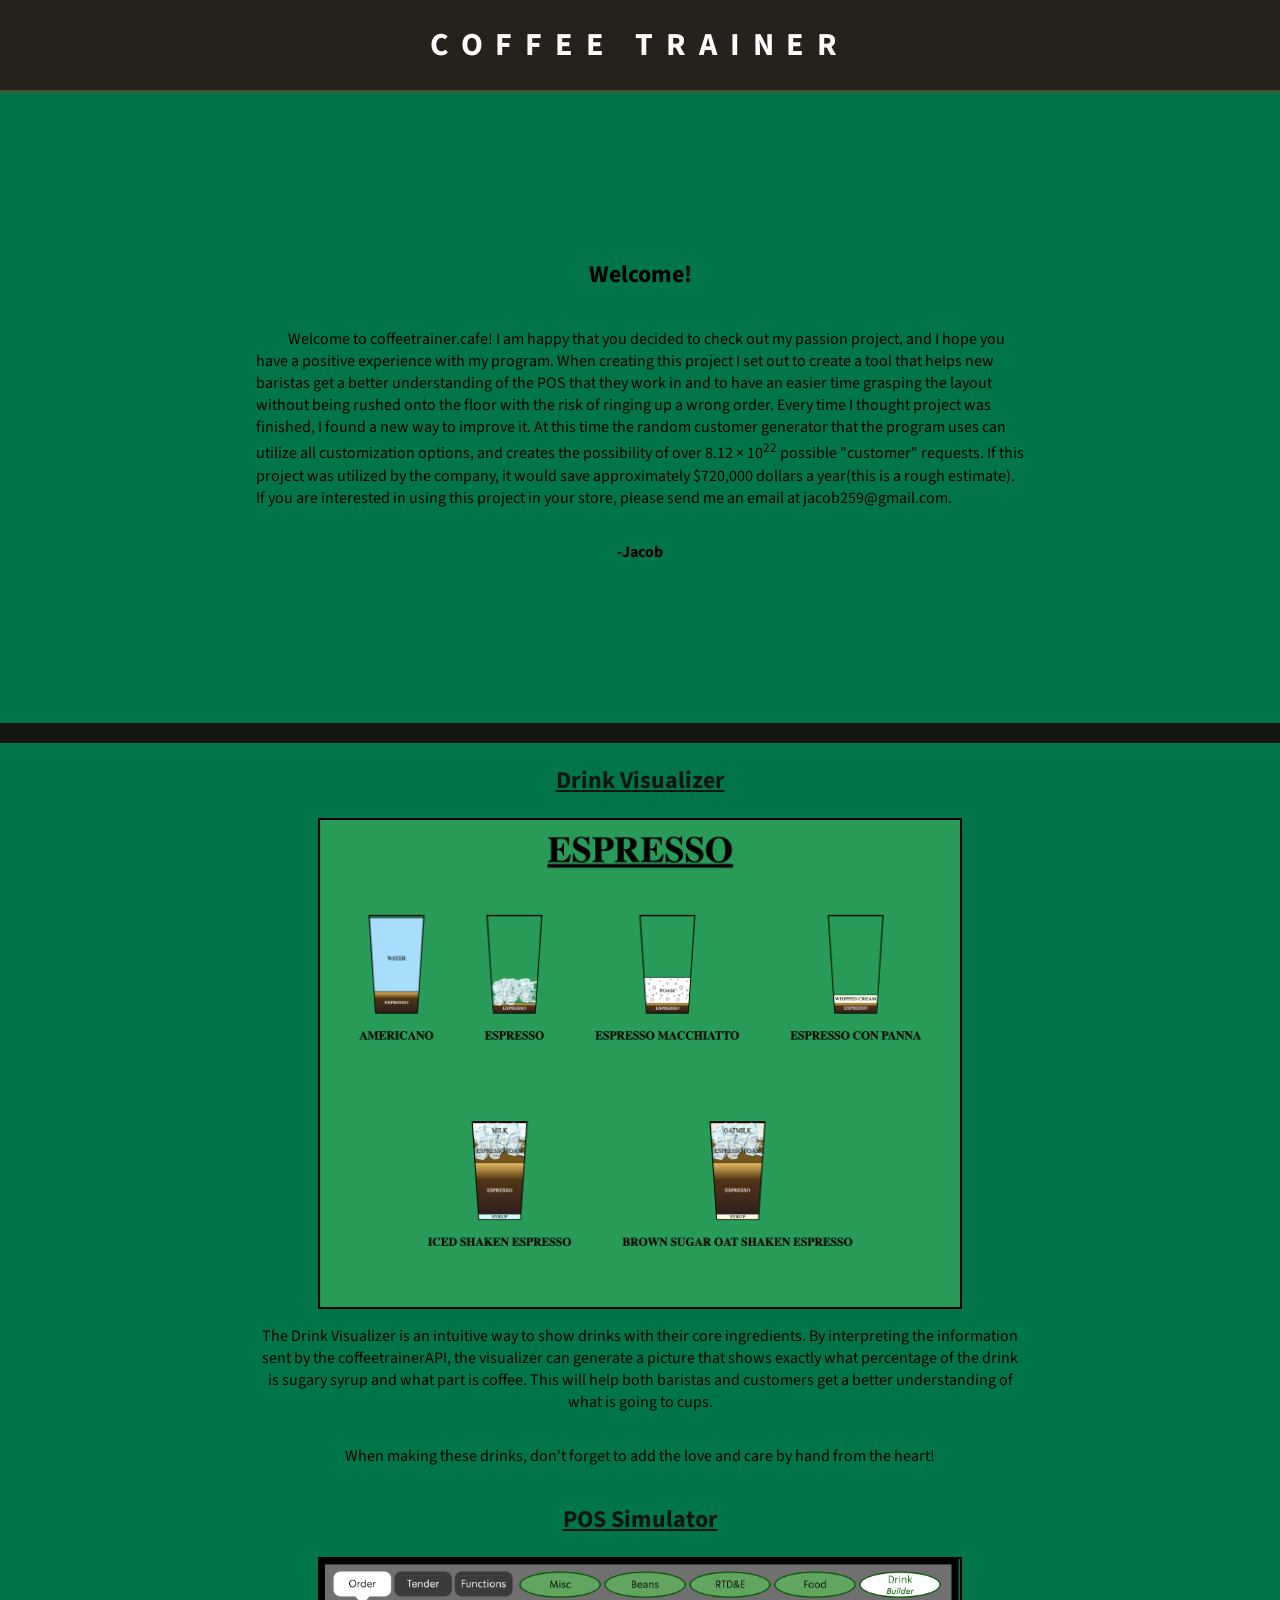
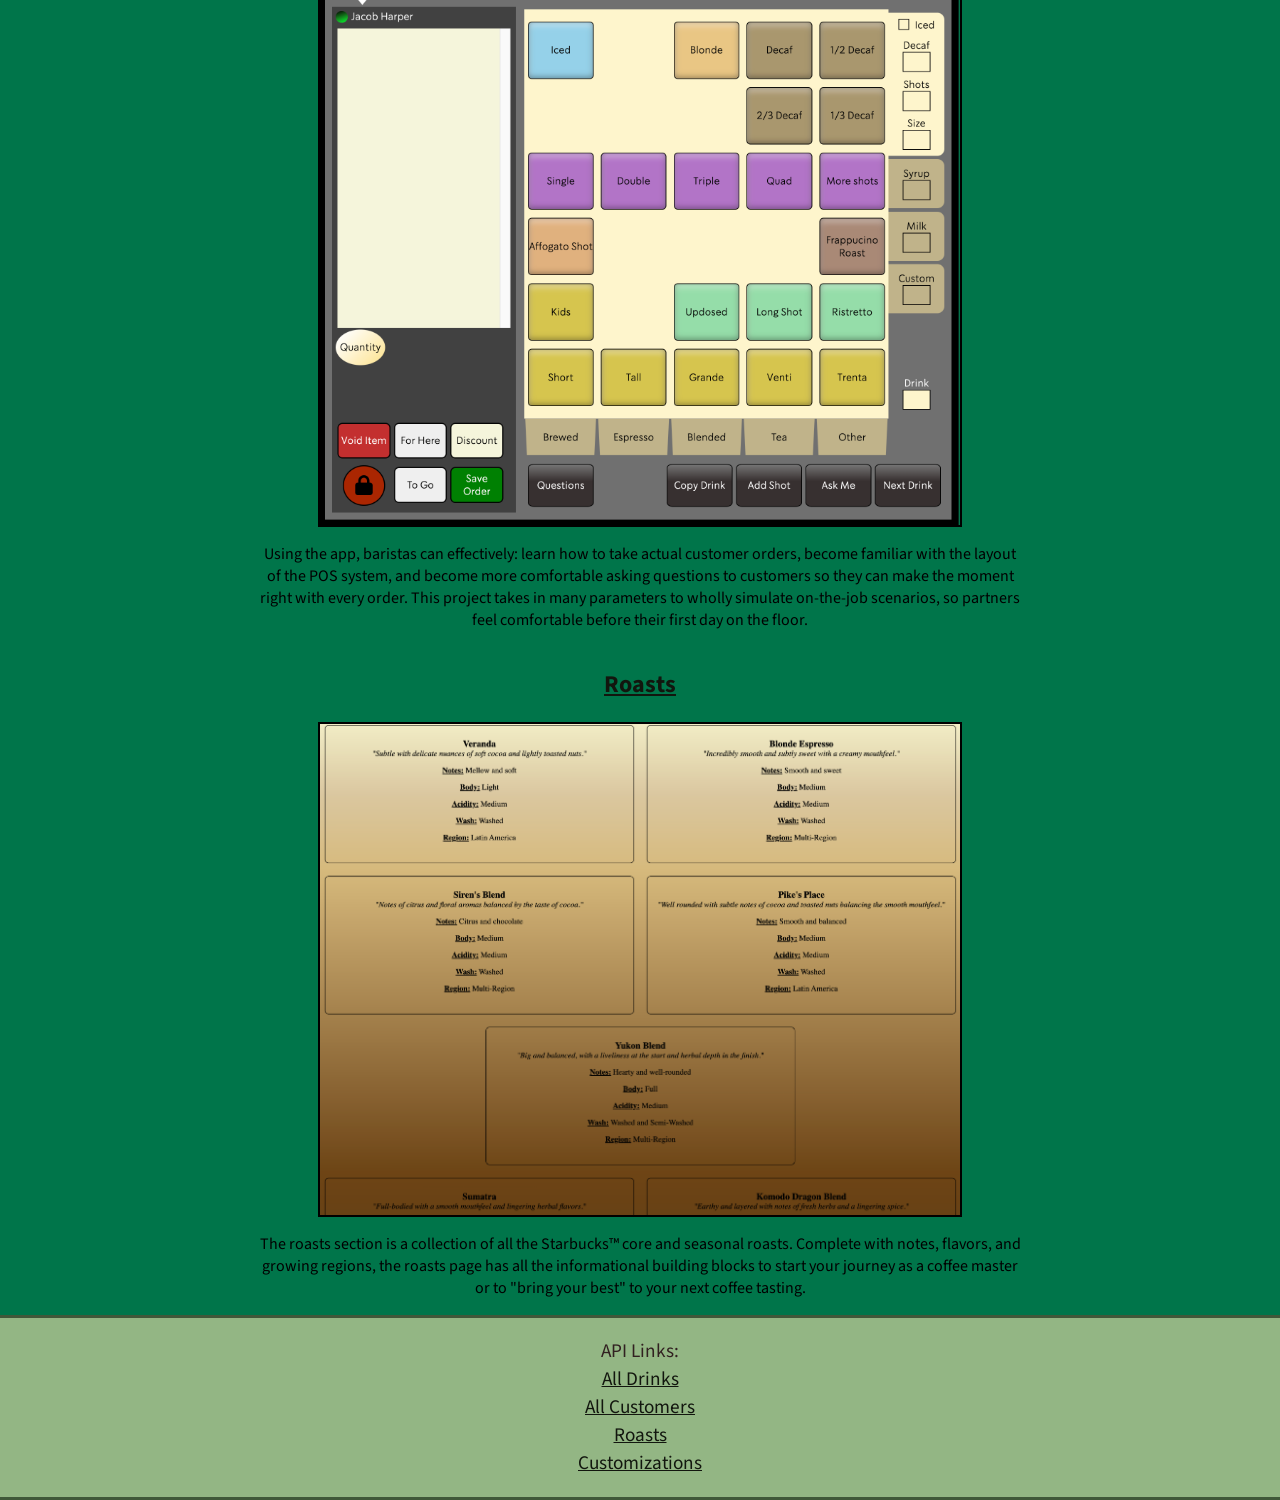
==== public/index.html @ 5358ed38 "initial commit" ====
<!DOCTYPE html>
<html lang="en">
<head>
    <meta charset="UTF-8">
    <meta http-equiv="X-UA-Compatible" content="IE=edge">
    <meta name="viewport" content="width=device-width, initial-scale=1.0">
    <meta name="description" content = 'Barista Trainer, Coffee Trainer, r/Starbucks, Inspire the human spirit, POS, POS simulator, Coffee, Espresso, Blended Coffee'>
    <link rel="preconnect" href="https://fonts.googleapis.com">
<link rel="preconnect" href="https://fonts.gstatic.com" crossorigin>
<link href="https://fonts.googleapis.com/css2?family=Source+Sans+Pro:ital,wght@0,400;1,900&display=swap" rel="stylesheet">
    <link rel="stylesheet" href="home.css">
    <title>Coffee Trainer</title>
</head>
<script async src="https://www.googletagmanager.com/gtag/js?id=G-9Z6EZZ2FXV"></script>
<script>
  window.dataLayer = window.dataLayer || [];
  function gtag(){dataLayer.push(arguments);}
  gtag('js', new Date());

  gtag('config', 'G-9Z6EZZ2FXV');
</script>
<body>
    <header>
        <h1>COFFEE TRAINER</h1> 
    </header>
    <section class="introduction">
        <h2>Welcome!</h2>
        <p>Welcome to coffeetrainer.cafe! I am happy that you decided to check out my passion project, and I hope you have a positive experience with my program.
            When creating this project I set out to create a tool that helps new baristas get a better understanding of the POS that they work in and
            to have an easier time grasping the layout without being rushed onto the floor with the risk of ringing up a wrong order. Every time I thought
            project was finished, I found a new way to improve it. At this time the random customer generator that the program uses can utilize all customization options,
            and creates the possibility of over 8.12 × 10<sup>22</sup> possible "customer" requests. If this project was utilized by the company, it would save 
            approximately $720,000 dollars a year(this is a rough estimate). If you are interested in using this project in your store, please send me an email at jacob259@gmail.com.
        </p>
        <p>-Jacob</p>
    </section>
    <section class="renders">
        <section>
            <h2><a class="drinkVis" href="http://localhost:8000/coreDrinks">Drink Visualizer</a></h2>
            <div class="renderimages"><img src="../IMG/coredrinks.png"></div>
            <div>
                <p>The Drink Visualizer is an intuitive way to show drinks with their
                    core ingredients. By interpreting the information sent by the coffeetrainerAPI,
                    the visualizer can generate a picture that shows exactly what percentage
                    of the drink is sugary syrup and what part is coffee. This will help 
                    both baristas and customers get a better understanding of what is going to
                    cups.
                </p>
                <p>When making these drinks, don't forget to add the love and care by hand from the heart!</p>
            </div>
        </section>
        <section>
            <h2><a class="menu" href="http://localhost:8000/pos">POS Simulator</a></h2>
            <div class="renderimages"><img src="../IMG/menu.png"></div>
            <div><p>Using the app, baristas can effectively: learn how to take actual customer
                orders, become familiar with the layout of the POS system, and become more comfortable asking questions to customers
                so they can make the moment right with every order. This project takes in many parameters to wholly simulate
                on-the-job scenarios, so partners feel comfortable before their first day on the floor.
            </p></div>
        </section>
        <section>
            <h2><a class="roasts" href="http://localhost:8000/roasts">Roasts</a></h2>
            <div class="renderimages"><img src="../IMG/roasts.png"></div>
            <div><p>The roasts section is a collection of all the Starbucks™ core and seasonal
                roasts. Complete with notes, flavors, and growing regions, the roasts page has 
                all the informational building blocks to start your journey as a coffee master or to
                "bring your best" to your next coffee tasting.
            </p></div>
        </section>
    </section>

    <section class="api">
        <ul>API Links:
            <li><a class="apiDrinks" href="http://localhost:8000/api/coreDrinks">All Drinks</a></li>
            <li><a class="apiCustomers" href="http://localhost:8000/api/allcustomers">All Customers</a></li>
            <li><a class="apiRoasts" href="http://localhost:8000/api/roasts">Roasts</a></li>
            <li><a class="apiCust" href="http://localhost:8000/api/customizations">Customizations</a></li>
        </ul>
    </section>
    <script type="text/javascript" src="main.js"></script>
</body>
</html>
---- public/home.css ----
*{
    font-family: 'Source Sans Pro', sans-serif;
}
body{
    margin:0;
}
header{
    top:0vh;
    position:sticky;
    display:flex;
    justify-content: center;
    align-items: center;
    height:10vh;
    border-bottom: 3px solid #405839;
    color: #ffffff;
    background: rgb(39, 33, 27);
    letter-spacing: 1vw;
    text-align: center;
    z-index: 10000;
    
}
body>section{
    padding:0px
}
.renders h2{
    width:100%;
    text-align: center;
}
.renders{
    display:flex;
    flex-wrap: wrap;
    justify-content: center;
}
.renders section{
    display: flex;
    flex-wrap: wrap;
    justify-content: center;
    background-color: #00754a;
}
.introduction{
    display:flex;
    justify-content: center;
    align-items: center;
    flex-direction: column;
    top:0;
    min-height:70vh;
    max-height: 90vh;
    margin-top: 0;
    background:#00754a;
    border-bottom: 20px solid #12160e ;
}
.introduction p{
    text-indent: 2em;
    min-width:20%;
    max-width: 60%;
}
.introduction p + p{
    text-indent: 0em;
    text-align: center;
    font-weight: bold;
}

.renders .renderimages{
    border:2px solid rgb(0, 0, 0);
    
    width:50%;
}
.renderimages img{
    width: 100%;
}
.renders div{
    display:flex;
    flex-direction: column;
    justify-content: center;
    align-items: center;
    width:100%
    
}
.renders div p{
    width:60%;
    text-align: center;
}
.renders h2 a{
    color: #12160e;
}
.renders h2 a:hover{
    color: #a7be9d;
    
}

.api{
    top:0vh;
    display:flex;
    justify-content: center;
    align-items: center;
    height:fit-content;
    border-bottom: 3px solid #405839;
    color: #312020;
    background: #93b684;
    text-align: center;
    z-index: 10000;
    
}

.api a{
    color: #12160e;
}
.api a:hover{
    color: #50f40a;
    text-decoration: none;
    
}
.api{
    width:100%;
    border-top: 3px solid #405839;
    border-bottom: 3px solid #405839;
}
.api ul{
    padding:0;
    list-style: none;
    font-size: larger;
}
.api ul li{
    display:block;
}
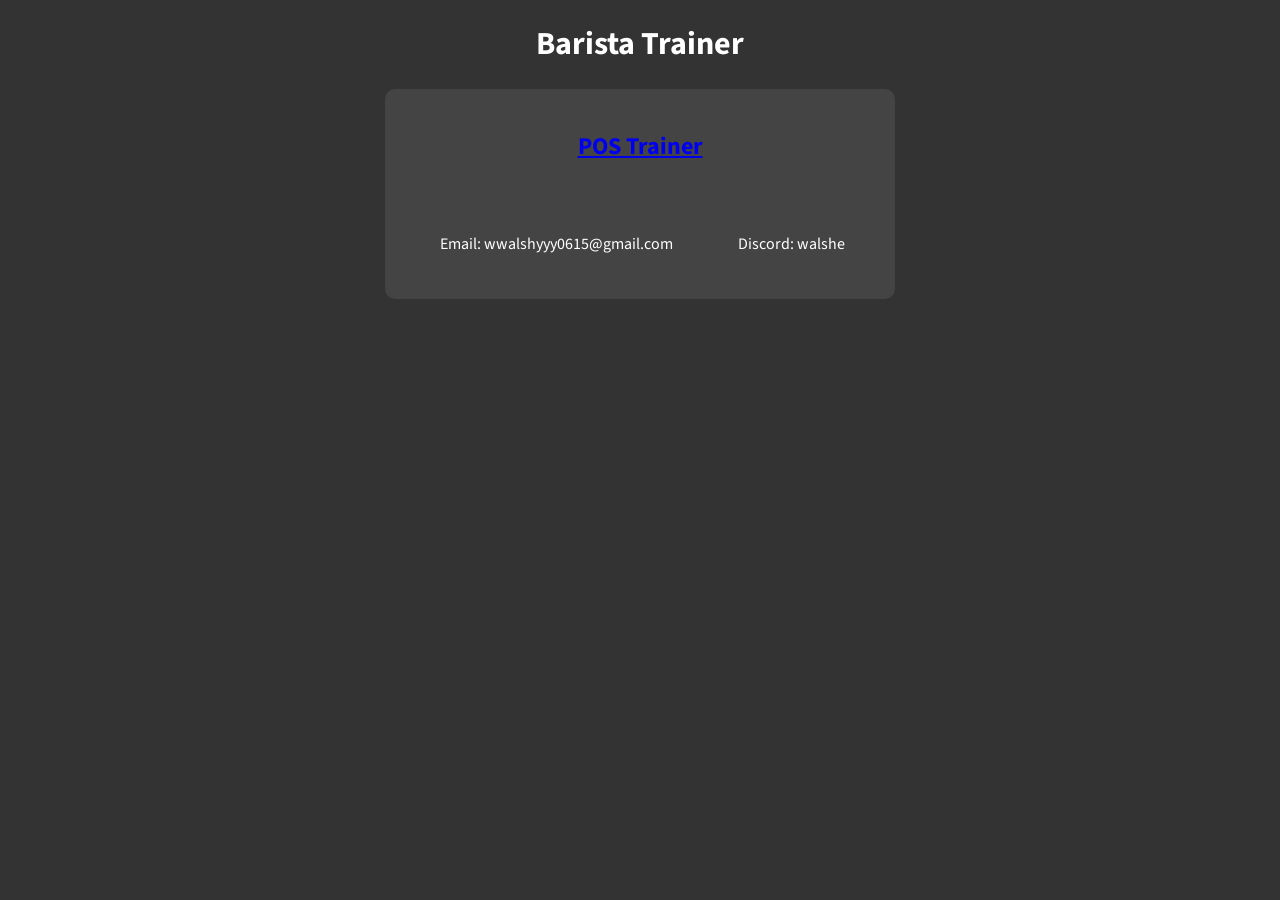
==== commit 40778cec: "Update 5 files" ====
--- a/public/index.html
+++ b/public/index.html
@@ -1,82 +1,78 @@
 <!DOCTYPE html>
 <html lang="en">
 <head>
-    <meta charset="UTF-8">
-    <meta http-equiv="X-UA-Compatible" content="IE=edge">
-    <meta name="viewport" content="width=device-width, initial-scale=1.0">
-    <meta name="description" content = 'Barista Trainer, Coffee Trainer, r/Starbucks, Inspire the human spirit, POS, POS simulator, Coffee, Espresso, Blended Coffee'>
-    <link rel="preconnect" href="https://fonts.googleapis.com">
-<link rel="preconnect" href="https://fonts.gstatic.com" crossorigin>
-<link href="https://fonts.googleapis.com/css2?family=Source+Sans+Pro:ital,wght@0,400;1,900&display=swap" rel="stylesheet">
-    <link rel="stylesheet" href="home.css">
-    <title>Coffee Trainer</title>
+  <meta charset="UTF-8">
+  <meta http-equiv="X-UA-Compatible" content="IE=edge">
+  <meta name="viewport" content="width=device-width, initial-scale=1.0">
+  <meta name="description" content="Barista Trainer, Coffee Trainer, r/Starbucks, Inspire the human spirit, POS, POS Trainer, Coffee, Espresso, Blended Coffee">
+  <link rel="preconnect" href="https://fonts.googleapis.com">
+  <link rel="preconnect" href="https://fonts.gstatic.com" crossorigin>
+  <link href="https://fonts.googleapis.com/css2?family=Source+Sans+Pro:ital,wght@0,400;1,900&display=swap" rel="stylesheet">
+  <link rel="stylesheet" href="home.css">
+  <style>
+    body {
+      background-color: #333; /* Dark Grey Background */
+      color: #fff; /* White Text */
+      text-align: center; /* Center all content by default */
+    }
+    section {
+      background-color: #444; /* Slightly Darker Grey Section Background */
+      padding: 20px;
+      border-radius: 10px;
+      margin: 20px 0;
+    }
+    h2.menu {
+      display: inline-block; /* Make the h2 inline to center it within the section */
+    }
+    .social-links {
+      display: flex;
+      justify-content: center;
+      margin-top: 20px;
+    }
+    .social-links li {
+      margin: 0 10px;
+      list-style: none;
+    }
+    .social-links a {
+      color: #fff;
+      text-decoration: none;
+    }
+    .social-links i {
+      font-size: 1.5em;
+      margin-right: 5px;
+    }
+  </style>
+  <title>Barista Trainer</title>
 </head>
 <script async src="https://www.googletagmanager.com/gtag/js?id=G-9Z6EZZ2FXV"></script>
 <script>
   window.dataLayer = window.dataLayer || [];
   function gtag(){dataLayer.push(arguments);}
   gtag('js', new Date());
-
   gtag('config', 'G-9Z6EZZ2FXV');
 </script>
 <body>
-    <header>
-        <h1>COFFEE TRAINER</h1> 
-    </header>
-    <section class="introduction">
-        <h2>Welcome!</h2>
-        <p>Welcome to coffeetrainer.cafe! I am happy that you decided to check out my passion project, and I hope you have a positive experience with my program.
-            When creating this project I set out to create a tool that helps new baristas get a better understanding of the POS that they work in and
-            to have an easier time grasping the layout without being rushed onto the floor with the risk of ringing up a wrong order. Every time I thought
-            project was finished, I found a new way to improve it. At this time the random customer generator that the program uses can utilize all customization options,
-            and creates the possibility of over 8.12 × 10<sup>22</sup> possible "customer" requests. If this project was utilized by the company, it would save 
-            approximately $720,000 dollars a year(this is a rough estimate). If you are interested in using this project in your store, please send me an email at jacob259@gmail.com.
-        </p>
-        <p>-Jacob</p>
+  <div style="margin: 0 auto; width: fit-content;">
+    <h1>Barista Trainer</h1>
+    <section>
+      <h2 class="menu"><a href="/pos">POS Trainer</a></h2>
+      <div class="social-links">
+        <li>
+          <a href="mailto:wwalshyyy0615@gmail.com">
+            <i class="fas fa-envelope"></i>
+            <span>Email: 
+                wwalshyyy0615@gmail.com</span>
+          </a>
+        </li>
+        <li>
+          <a href="https://discord.gg/walshe">
+            <i class="fab fa-discord"></i>
+            <span>Discord: walshe</span>
+          </a>
+        </li>
+      </div>
     </section>
-    <section class="renders">
-        <section>
-            <h2><a class="drinkVis" href="http://localhost:8000/coreDrinks">Drink Visualizer</a></h2>
-            <div class="renderimages"><img src="../IMG/coredrinks.png"></div>
-            <div>
-                <p>The Drink Visualizer is an intuitive way to show drinks with their
-                    core ingredients. By interpreting the information sent by the coffeetrainerAPI,
-                    the visualizer can generate a picture that shows exactly what percentage
-                    of the drink is sugary syrup and what part is coffee. This will help 
-                    both baristas and customers get a better understanding of what is going to
-                    cups.
-                </p>
-                <p>When making these drinks, don't forget to add the love and care by hand from the heart!</p>
-            </div>
-        </section>
-        <section>
-            <h2><a class="menu" href="http://localhost:8000/pos">POS Simulator</a></h2>
-            <div class="renderimages"><img src="../IMG/menu.png"></div>
-            <div><p>Using the app, baristas can effectively: learn how to take actual customer
-                orders, become familiar with the layout of the POS system, and become more comfortable asking questions to customers
-                so they can make the moment right with every order. This project takes in many parameters to wholly simulate
-                on-the-job scenarios, so partners feel comfortable before their first day on the floor.
-            </p></div>
-        </section>
-        <section>
-            <h2><a class="roasts" href="http://localhost:8000/roasts">Roasts</a></h2>
-            <div class="renderimages"><img src="../IMG/roasts.png"></div>
-            <div><p>The roasts section is a collection of all the Starbucks™ core and seasonal
-                roasts. Complete with notes, flavors, and growing regions, the roasts page has 
-                all the informational building blocks to start your journey as a coffee master or to
-                "bring your best" to your next coffee tasting.
-            </p></div>
-        </section>
-    </section>
-
-    <section class="api">
-        <ul>API Links:
-            <li><a class="apiDrinks" href="http://localhost:8000/api/coreDrinks">All Drinks</a></li>
-            <li><a class="apiCustomers" href="http://localhost:8000/api/allcustomers">All Customers</a></li>
-            <li><a class="apiRoasts" href="http://localhost:8000/api/roasts">Roasts</a></li>
-            <li><a class="apiCust" href="http://localhost:8000/api/customizations">Customizations</a></li>
-        </ul>
-    </section>
-    <script type="text/javascript" src="main.js"></script>
+  </div>
+  <script type="text/javascript" src="main.js"></script>
 </body>
-</html>+</html>
--- a/public/home.css
+++ b/public/home.css
@@ -1,125 +1,145 @@
-*{
-    font-family: 'Source Sans Pro', sans-serif;
-}
-body{
-    margin:0;
-}
-header{
-    top:0vh;
-    position:sticky;
-    display:flex;
-    justify-content: center;
-    align-items: center;
-    height:10vh;
-    border-bottom: 3px solid #405839;
-    color: #ffffff;
-    background: rgb(39, 33, 27);
-    letter-spacing: 1vw;
-    text-align: center;
-    z-index: 10000;
-    
-}
-body>section{
-    padding:0px
-}
-.renders h2{
-    width:100%;
-    text-align: center;
-}
-.renders{
-    display:flex;
-    flex-wrap: wrap;
-    justify-content: center;
-}
-.renders section{
-    display: flex;
-    flex-wrap: wrap;
-    justify-content: center;
-    background-color: #00754a;
-}
-.introduction{
-    display:flex;
-    justify-content: center;
-    align-items: center;
-    flex-direction: column;
-    top:0;
-    min-height:70vh;
-    max-height: 90vh;
-    margin-top: 0;
-    background:#00754a;
-    border-bottom: 20px solid #12160e ;
-}
-.introduction p{
-    text-indent: 2em;
-    min-width:20%;
-    max-width: 60%;
-}
-.introduction p + p{
-    text-indent: 0em;
-    text-align: center;
-    font-weight: bold;
+* {
+  font-family: "Source Sans Pro", sans-serif;
 }
 
-.renders .renderimages{
-    border:2px solid rgb(0, 0, 0);
-    
-    width:50%;
-}
-.renderimages img{
-    width: 100%;
-}
-.renders div{
-    display:flex;
-    flex-direction: column;
-    justify-content: center;
-    align-items: center;
-    width:100%
-    
-}
-.renders div p{
-    width:60%;
-    text-align: center;
-}
-.renders h2 a{
-    color: #12160e;
-}
-.renders h2 a:hover{
-    color: #a7be9d;
-    
+body {
+  margin: 0;
 }
 
-.api{
-    top:0vh;
-    display:flex;
-    justify-content: center;
-    align-items: center;
-    height:fit-content;
-    border-bottom: 3px solid #405839;
-    color: #312020;
-    background: #93b684;
-    text-align: center;
-    z-index: 10000;
-    
+header {
+  top: 0vh;
+  position: sticky;
+  display: flex;
+  justify-content: center;
+  align-items: center;
+  height: 10vh;
+  border-bottom: 3px solid #405839;
+  color: #ffffff;
+  background: rgb(124, 93, 61);
+  letter-spacing: 1vw;
+  text-align: center;
+  z-index: 10000;
 }
 
-.api a{
-    color: #12160e;
+body > section {
+  padding: 0px;
 }
-.api a:hover{
-    color: #50f40a;
-    text-decoration: none;
-    
+
+.renders h2 {
+  width: 100%;
+  text-align: center;
 }
-.api{
-    width:100%;
-    border-top: 3px solid #405839;
-    border-bottom: 3px solid #405839;
+
+.renders {
+  display: flex;
+  flex-wrap: wrap;
+  justify-content: center;
 }
-.api ul{
-    padding:0;
-    list-style: none;
-    font-size: larger;
+
+.renders section {
+  display: flex;
+  flex-wrap: wrap;
+  justify-content: center;
+  background-color: #00754a;
 }
-.api ul li{
-    display:block;
-}+
+.introduction {
+  display: flex;
+  justify-content: center;
+  align-items: center;
+  flex-direction: column;
+  top: 0;
+  min-height: 70vh;
+  max-height: 90vh;
+  margin-top: 0;
+  background: #00754a;
+  border-bottom: 20px solid #12160e;
+}
+
+.introduction p {
+  text-indent: 2em;
+  min-width: 20%;
+  max-width: 60%;
+}
+
+.introduction p + p {
+  text-indent: 0em;
+  text-align: center;
+  font-weight: bold;
+}
+
+.renders .renderimages {
+  border: 2px solid rgb(0, 0, 0);
+  width: 50%;
+}
+
+.renderimages img {
+  width: 100%;
+}
+
+.renders div {
+  display: flex;
+  flex-direction: column;
+  justify-content: center;
+  align-items: center;
+  width: 100%;
+}
+
+.renders div p {
+  width: 60%;
+  text-align: center;
+}
+
+.social-links a {
+  color: #12160e;
+  text-decoration: none;
+  display: inline-block;
+  margin: 10px;
+  padding: 10px;
+  border-radius: 5px;
+}
+
+.social-links a:hover {
+  background-color: #555;
+  color: #ffdd00;
+  transition: all 0.2s ease-in-out;
+}
+
+.renders h2 a,
+.renders h2 a.pos-trainer {
+  color: #00704a; /* Starbucks-style green color */
+  text-decoration: none;
+  display: inline-block;
+  margin: 10px;
+  padding: 10px;
+  border-radius: 5px;
+}
+
+.renders h2 a:hover,
+.renders h2 a.pos-trainer:hover {
+  background-color: #00492e; /* Darker green for hover effect */
+  color: #ffdd00;
+  transition: all 0.2s ease-in-out;
+}
+
+.api {
+  top: 0vh;
+  display: flex;
+  justify-content: center;
+  align-items: center;
+  height: fit-content;
+  border-bottom: 3px solid #405839;
+  color: #312020;
+  background: #93b684;
+  text-align: center;
+  z-index: 10000;
+}
+
+.api a {
+  color: #12160e;
+}
+
+.api a:hover {
+  color: #50f40a;
+  text-decoration: none;
+}
